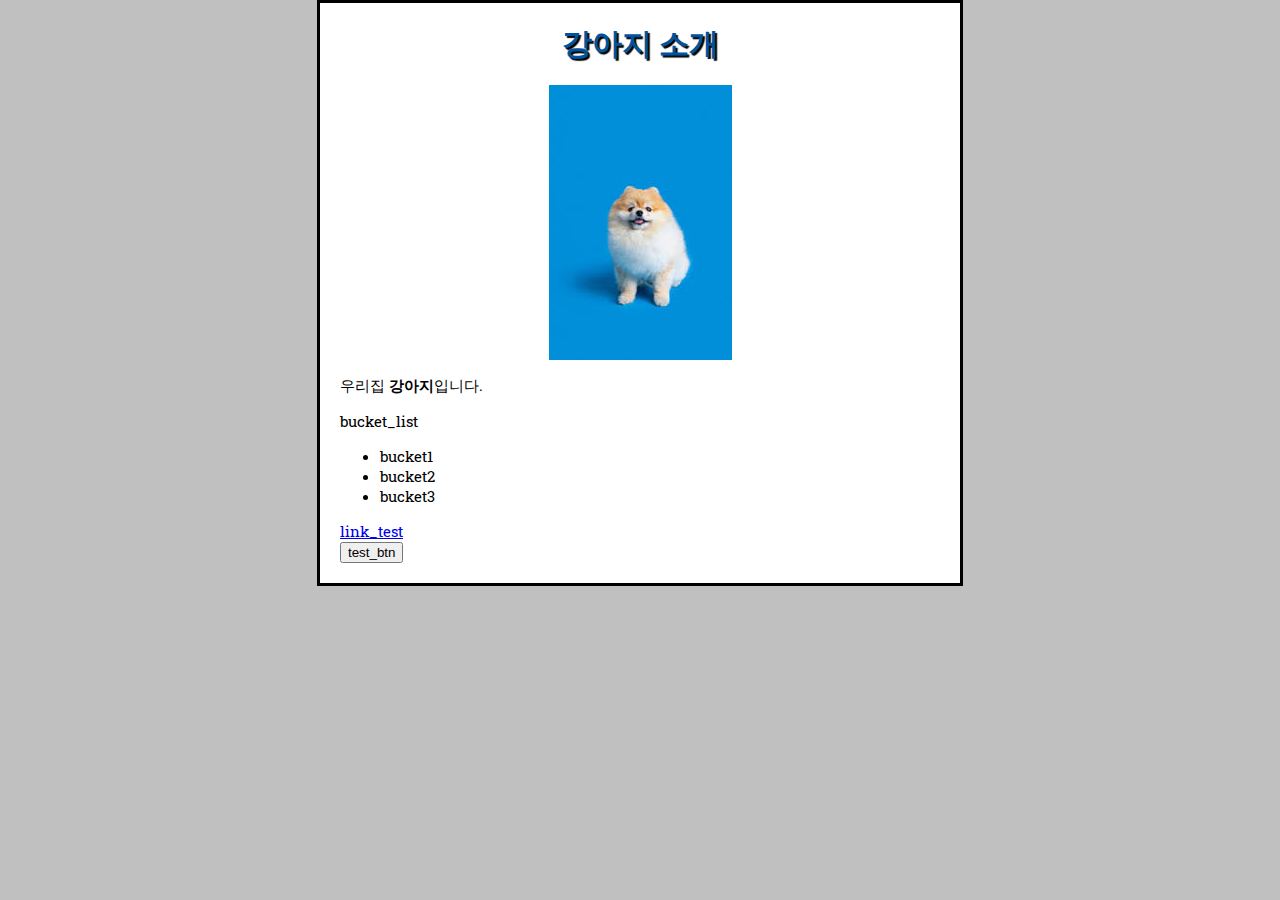
==== src/main/webapp/index.html @ c7f31f9a "adding my files to my repository" ====
<!DOCTYPE html>
<html>
	<head>
		<meta charset="UTF-8">
		<meta name = "viewport" content="width=device-width" /> <!--뷰포트 너비에서 렌더링되도록하여 모바일 브라우저가 뷰포트보다 넓은 페이지를 렌더링한 다음 페이지를 축소하는 것을 방지-->
		<link href="styles/style.css" rel="stylesheet" type="text/css">
		<link href="https://fonts.googleapis.com/css2?family=Roboto+Slab:wght@100;400&display=swap" rel="stylesheet" type="text/css">
		<title>테스트 페이지</title>
	</head>
	<body>
		<h1>강아지 소개</h1> <!--제목-->
		<img src="images/test_image.jfif" alt="my test image" /> <!--alt는 이미지를 볼수 없는 이용자를 위해 속성값을 집어넣음-->
		<p>우리집 <strong>강아지</strong>입니다.</p> <!--단락-->
		<p>bucket_list</p>
		<ul>
			<li>bucket1</li>
			<li>bucket2</li>
			<li>bucket3</li>
		</ul>
		<a href="https://www.google.com/">link_test</a>
		<div>
			<button>test_btn</button>
		</div>
		<script src="scripts/main.js"></script> <!--js가 html보다 먼저 실행되면 오류 발생한다.-->
	</body>
</html>
---- src/main/webapp/styles/style.css ----
@charset "UTF-8";

html {
	font-size: 15px;
	font-family: 'Roboto Slab', serif;
	background-color: #C0C0C0;
} /*rule_set*/

h1 {
	font-size: 30px;
	text-align: center;
	margin: 0;
	padding: 20px 0;
	color: #00539F;
	text-shadow: 2px 2px 1px black; /*그림자의 기본색상*/
}

p.li {
	font-size: 20px;
	line-height: 2;
	letter-spacing: 1px; /*택스트 간격*/
}

body {
	width: 600px;
	margin: 0 auto; /*0은 상단과 하단 auto는 좌측과 우측*/
	background-color: white;
	padding: 0 20px 20px 20px; /*12시부터 시계방향 순으로 설정*/ 
	border: 3px solid black /*body경계선에 5픽셀의 실선*/
}

img {
	display: block; /*blck_level설정 */
	margin: 0 auto;
}
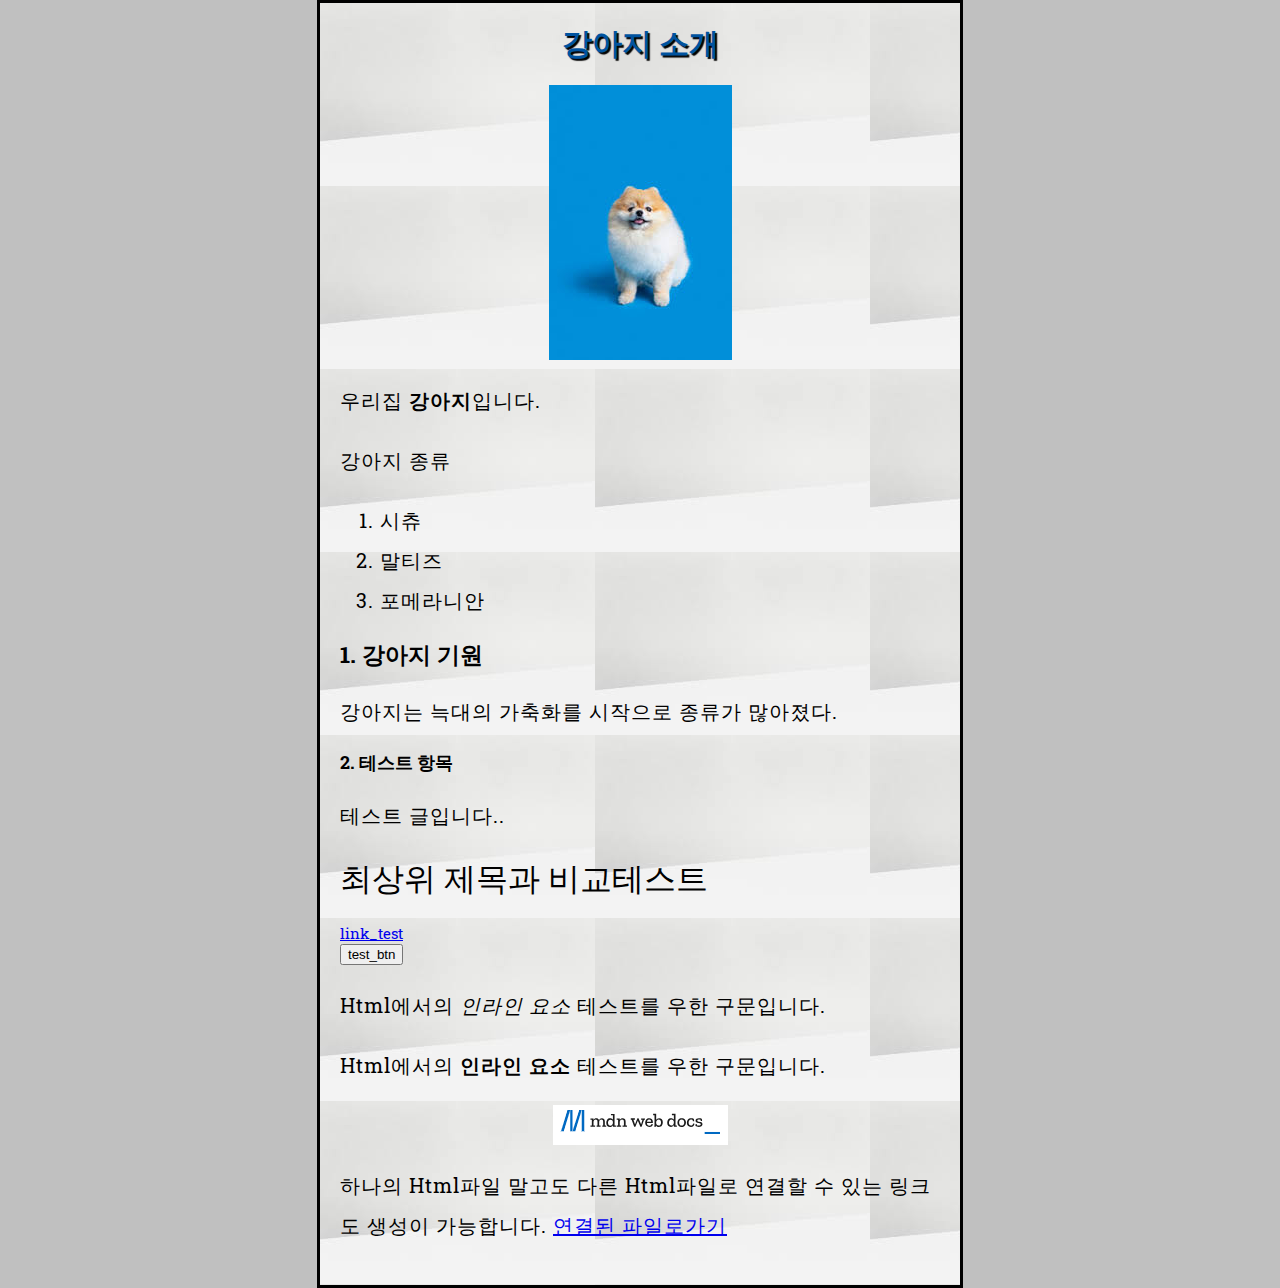
==== commit ce951970: "ecilpse_parc" ====
--- a/src/main/webapp/index.html
+++ b/src/main/webapp/index.html
@@ -1,26 +1,52 @@
 <!DOCTYPE html>
 <html>
-	<head>
-		<meta charset="UTF-8">
-		<meta name = "viewport" content="width=device-width" /> <!--뷰포트 너비에서 렌더링되도록하여 모바일 브라우저가 뷰포트보다 넓은 페이지를 렌더링한 다음 페이지를 축소하는 것을 방지-->
-		<link href="styles/style.css" rel="stylesheet" type="text/css">
-		<link href="https://fonts.googleapis.com/css2?family=Roboto+Slab:wght@100;400&display=swap" rel="stylesheet" type="text/css">
-		<title>테스트 페이지</title>
-	</head>
-	<body>
-		<h1>강아지 소개</h1> <!--제목-->
-		<img src="images/test_image.jfif" alt="my test image" /> <!--alt는 이미지를 볼수 없는 이용자를 위해 속성값을 집어넣음-->
-		<p>우리집 <strong>강아지</strong>입니다.</p> <!--단락-->
-		<p>bucket_list</p>
-		<ul>
-			<li>bucket1</li>
-			<li>bucket2</li>
-			<li>bucket3</li>
-		</ul>
-		<a href="https://www.google.com/">link_test</a>
-		<div>
-			<button>test_btn</button>
-		</div>
-		<script src="scripts/main.js"></script> <!--js가 html보다 먼저 실행되면 오류 발생한다.-->
-	</body>
+
+<head>
+	<meta charset="UTF-8"> <!--인코딩 설정을 위한 요소-->
+	<meta name="viewport" content="width=device-width" />
+	<!--뷰포트 너비에서 렌더링되도록하여 모바일 브라우저가 뷰포트보다 넓은 페이지를 렌더링한 다음 페이지를 축소하는 것을 방지-->
+	<link href="styles/style.css" rel="stylesheet" type="text/css">
+	<link href="https://fonts.googleapis.com/css2?family=Roboto+Slab:wght@100;400&display=swap" rel="stylesheet"
+		type="text/css">
+	<title>테스트 페이지</title>
+</head>
+
+<body>
+	<h1>강아지 소개</h1> <!--제목-->
+	<img src="images/test_image.jfif" alt="my test image" title="image_title"/> <!--alt는 이미지를 볼수 없는 이용자를 위해 속성값을 집어넣음-->
+	<p>우리집 <strong>강아지</strong>입니다.</p> <!--단락-->
+	<p>강아지 종류</p>
+	<ol>
+		<li>시츄</li>
+		<li>말티즈</li>
+		<li>포메라니안</li>
+	</ol>
+	<h2>1. 강아지 기원</h2>
+	<p>강아지는 늑대의 가축화를 시작으로 종류가 많아졌다.</p>
+	<h3>2. 테스트 항목</h3>
+	<p>테스트 글입니다..</p>
+	<span style="font-size: 32px; margin: 21px 0; display: block;">
+		최상위 제목과 비교테스트
+	</span>
+	<!--<p>Japanese example: ご飯が熱い。</p>-->
+	<a href="https://www.google.com/">link_test</a>
+	<div>
+		<button>test_btn</button>
+	</div>
+	<div>
+		<p>Html에서의 <em>인라인 요소</em> 테스트를 우한 구문입니다.</p> <!--text에 기울기 효과를 줍니다-->
+		<p>Html에서의 <strong>인라인 요소</strong> 테스트를 우한 구문입니다.</p> <!--text에 강조효과를 줍니다-->
+	</div>
+	<div>
+		<!--<a href="https://developer.mozilla.org/ko/" title="하이퍼링크에 제목 속성을 추가할 수 있습니다.">교육 홈페이지로 들어가기 위한 하이퍼링크입니다.</a>-->
+		<a href="https://developer.mozilla.org/ko/">
+			<img src="images/mdn.PNG" alt="이미지를 통해서도 링크를 만들 수 있습니다.">
+		</a> <!--이미지에 하이퍼링크 적용-->
+		<p>
+			하나의 Html파일 말고도 다른 Html파일로 연결할 수 있는 링크도 생성이 가능합니다. <a href="contacts.html">연결된 파일로가기</a>
+		</p>
+	</div>
+	<script src="scripts/main.js"></script> <!--js가 html보다 먼저 실행되면 오류 발생한다.-->
+</body>
+
 </html>--- a/src/main/webapp/styles/style.css
+++ b/src/main/webapp/styles/style.css
@@ -15,7 +15,7 @@
 	text-shadow: 2px 2px 1px black; /*그림자의 기본색상*/
 }
 
-p.li {
+p,li {
 	font-size: 20px;
 	line-height: 2;
 	letter-spacing: 1px; /*택스트 간격*/
@@ -26,7 +26,8 @@
 	margin: 0 auto; /*0은 상단과 하단 auto는 좌측과 우측*/
 	background-color: white;
 	padding: 0 20px 20px 20px; /*12시부터 시계방향 순으로 설정*/ 
-	border: 3px solid black /*body경계선에 5픽셀의 실선*/
+	border: 3px solid black; /*body경계선에 5픽셀의 실선*/
+	background-image: url(../images/test_back.jfif);
 }
 
 img {
